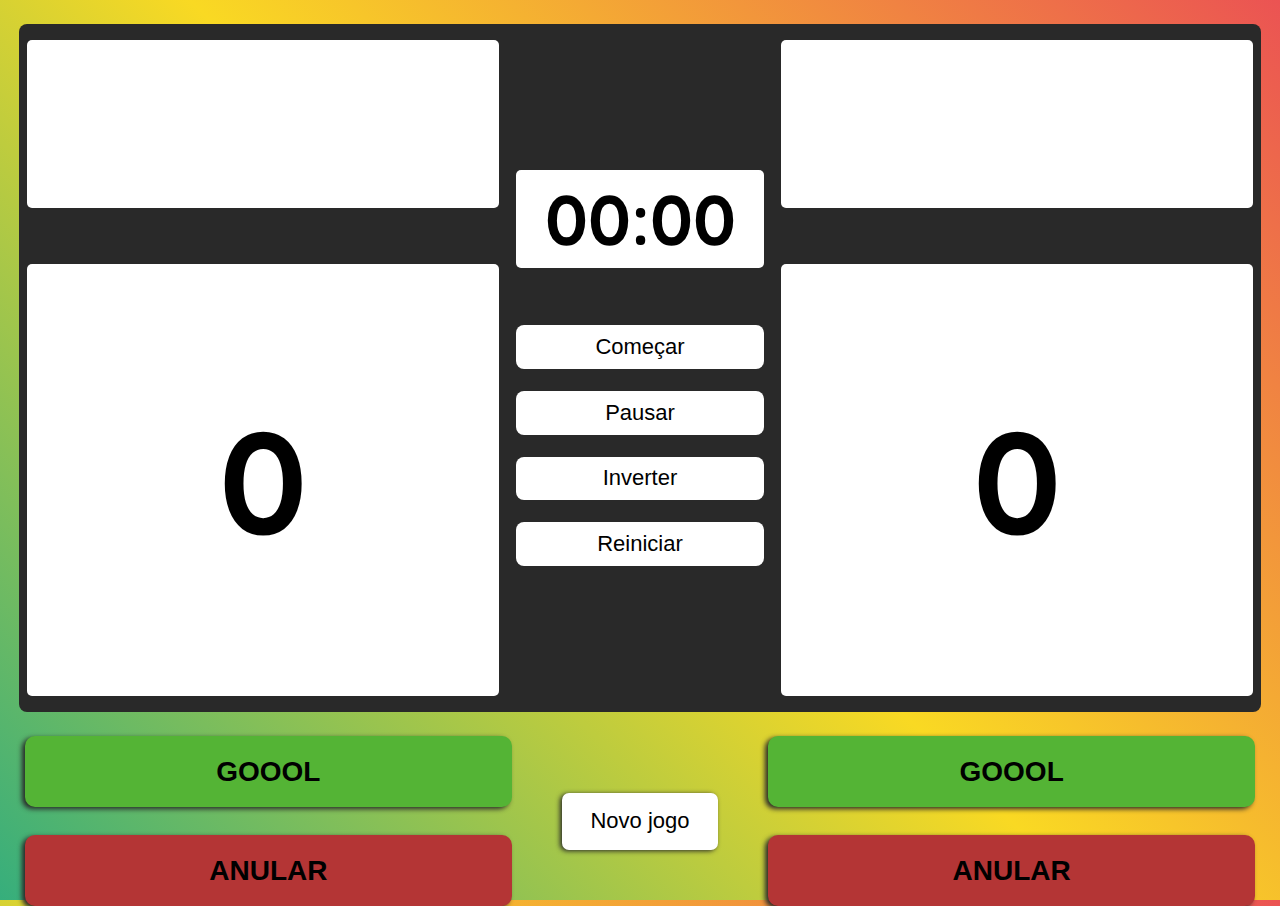
==== page/index.html @ ed821a34 "95%" ====
<!DOCTYPE html>
<html lang="pt-br">

<head>
    <meta charset="UTF-8">
    <meta http-equiv="X-UA-Compatible" content="IE=edge">
    <meta name="viewport" content="width=device-width, initial-scale=1.0">
    <link rel="stylesheet" href="../css/reset.css">
    <link rel="stylesheet" href="../css/placar.css">
    <title>Placar Virtual</title>
</head>

<body>
    <section class="scoreboard">
        <div class="scoreboard__results">

            <div class="scoreboard__team">
                <h1 class="team" id="nameTeam1" data-team1></h1>
                <h4 class="score" id="team1">0</h4>
            </div>


            <div class="scoreboard__time">
                <div class="time" id="time__color">
                    <span id="minutes">00</span>:<span id="seconds">00</span>
                </div>
                <button class="time__button" data-options="start">Começar</button>
                <button class="time__button" data-options="pause">Pausar</button>
                <button class="time__button" data-options="reverse">Inverter</button>
                <button class="time__button" data-options="restart">Reiniciar</button>
            </div>


            <div class="scoreboard__team">
                <h1 class="team" id="nameTeam2" data-team2></h1>
                <h4 class="score" id="team2">0</h4>
            </div>

        </div>
    </section>

    <section class="scoreboard">

        <div class="scoreboard__buttons">
            <div class="scoreboard__team scoreboard__btn">
                <button class="gol" id="btnScoreGoal1" data-goal="team1">GOOOL</button>
                <button class="cancel" id="btnCancelGoal1" data-cancel="team1">ANULAR</button>
            </div>

            <div class="scoreboard__reset">
                <button class="reset__game" data-options="new">Novo jogo</button>
            </div>

            <div class="scoreboard__team scoreboard__btn">
                <button class="gol" id="btnScoreGoal2" data-goal="team2">GOOOL</button>
                <button class="cancel" id="btnCancelGoal2" data-cancel="team2">ANULAR</button>
            </div>
        </div>

    </section>

    <script src="../js/game.js" type="module"></script>
</body>

</html>
---- css/placar.css ----
@import url('https://fonts.googleapis.com/css2?family=Quicksand:wght@400;500;700&display=swap');

:root {
    --font: 'Quicksand';
    --color-box: #FFFFFF;
    --reset: #4B56D2;
    --button-gol: #54B435;
    --button-cancel: #b43535;
    --bg: linear-gradient(45deg, #36AE7C, #F9D923 50%, #EB5353);
    ;
    --black: #292929;
}

body {
    background: var(--bg);
    font-family: var(--font);
    font-weight: 700;
    height: 100vh;
}

.scoreboard {
    display: flex;
    justify-content: space-around;
}

.scoreboard__results {
    background-color: var(--black);
    display: flex;
    align-items: center;
    justify-content: space-around;
    border-radius: 8px;
    width: 97%;
    padding: 1em 0;
    margin-top: 3em;
}

.scoreboard__team {
    display: flex;
    flex-direction: column;
    width: 30%;
}

.scoreboard__time {
    display: flex;
    flex-direction: column;
    width: 20%;
}

.team {
    background-color: var(--color-box);
    font-size: 18px;
    margin-bottom: 1em;
    border-radius: 5px;
    display: flex;
    align-items: center;
    justify-content: center;
    text-align: center;
    height: 3em;
}

.score {
    background-color: var(--color-box);
    font-size: 56px;
    border-radius: 5px;
    height: 3em;
    line-height: 3em;
    text-align: center;
}

.time {
    background-color: var(--color-box);
    text-align: center;
    padding: 0.2em 0.4em;
    margin-bottom: 0.5em;
    border-radius: 5px;
    font-size: 20px;
    font-weight: 700;
}

.time__button {
    background-color: var(--color-box);
    border: none;
    border-radius: 8px;
    margin-top: 1em;
    padding: 0.4em 0.5em;
    font-size: 14px;
}

.scoreboard__buttons {
    display: flex;
    justify-content: space-around;
    width: 100%;
    margin-top: 5em;
}

.scoreboard__reset {
    display: flex;
    align-items: center;
}

.reset__game {
    background-color: var(--color-box);
    font-size: 14px;
    border: none;
    padding: 0.7em 1.3em;
    border-radius: 7px;
    box-shadow: -2px 1px 5px var(--black);
}

.gol {
    background-color: var(--button-gol);
    font-size: 16px;
    font-weight: 700;
    border: none;
    padding: 0.7em 0em;
    border-radius: 10px;
    box-shadow: -3px 2px 5px var(--black);
}

.cancel {
    background-color: var(--button-cancel);
    font-size: 16px;
    font-weight: 700;
    border: none;
    padding: 0.7em 0em;
    border-radius: 10px;
    box-shadow: -3px 2px 5px var(--black);
    margin-top: 1em;
}

@media screen and (min-width:1024px) {

    .scoreboard__results,
    .scoreboard__buttons {
        margin-top: 1.5em;
    }

    .scoreboard__team {
        width: 38%;
    }

    .team {
        font-size: 56px;
    }

    .score {
        font-size: 9em;
    }

    .time {
        font-size: 56px;
    }

    .time__button {
        font-size: 22px;
    }

    .gol {
        font-size: 28px;
    }

    .cancel {
        font-size: 28px;
    }

    .reset__game {
        font-size: 22px;
    }
}

@media screen and (min-width:1240px){
    
    .time {
        font-size: 70px;
    }
}
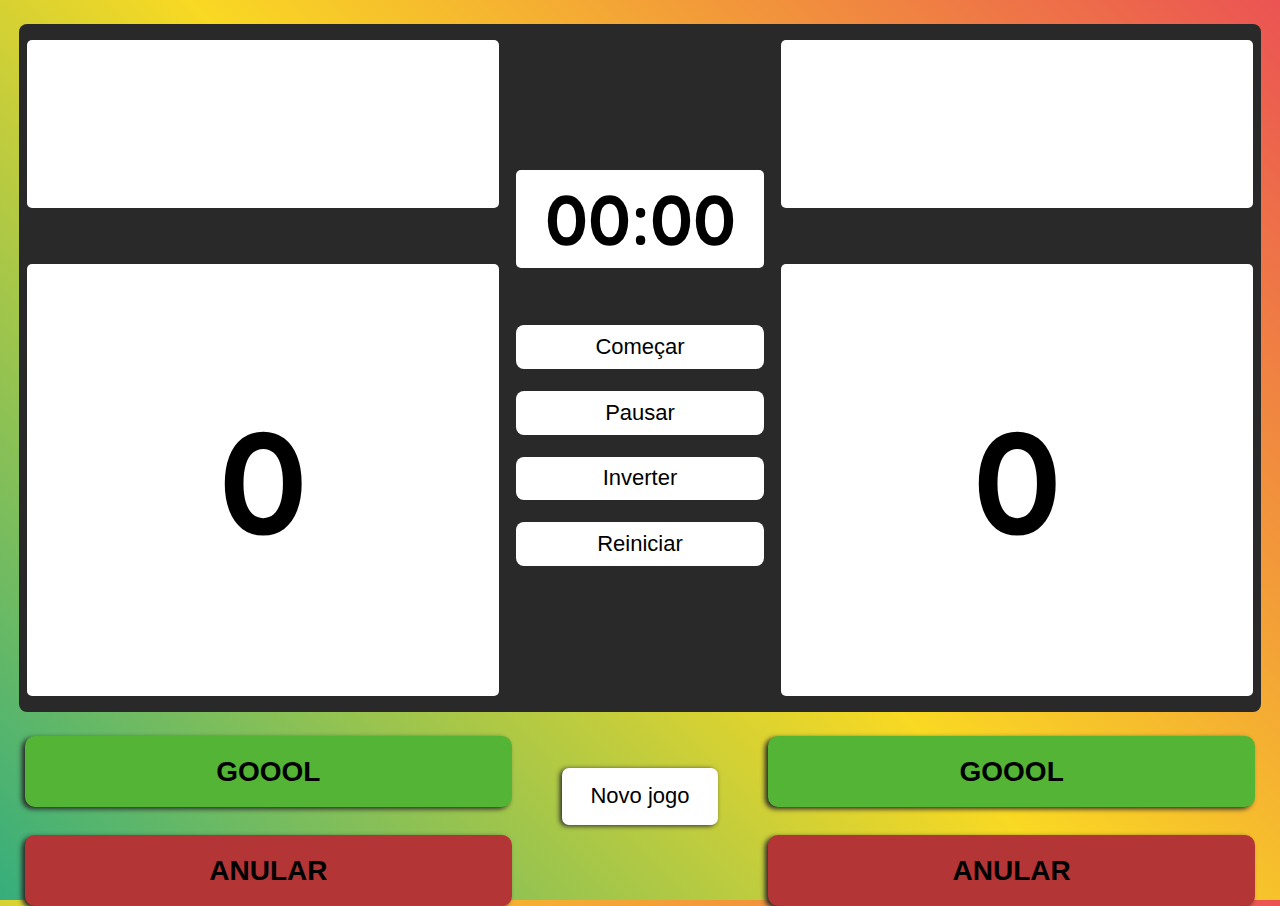
==== commit f9d43f77: "Finished" ====
--- a/page/index.html
+++ b/page/index.html
@@ -7,6 +7,7 @@
     <meta name="viewport" content="width=device-width, initial-scale=1.0">
     <link rel="stylesheet" href="../css/reset.css">
     <link rel="stylesheet" href="../css/placar.css">
+    <link rel="icon" type="image/png" sizes="32x32" href="../images/favicon-32x32.png">
     <title>Placar Virtual</title>
 </head>
 
@@ -26,7 +27,7 @@
                 </div>
                 <button class="time__button" data-options="start">Começar</button>
                 <button class="time__button" data-options="pause">Pausar</button>
-                <button class="time__button" data-options="reverse">Inverter</button>
+                <button class="time__button" id="hide" data-options="reverse">Inverter</button>
                 <button class="time__button" data-options="restart">Reiniciar</button>
             </div>
 
--- a/css/placar.css
+++ b/css/placar.css
@@ -3,7 +3,7 @@
 :root {
     --font: 'Quicksand';
     --color-box: #FFFFFF;
-    --reset: #4B56D2;
+    --hover: #F9D923;
     --button-gol: #54B435;
     --button-cancel: #b43535;
     --bg: linear-gradient(45deg, #36AE7C, #F9D923 50%, #EB5353);
@@ -46,6 +46,7 @@
     width: 20%;
 }
 
+
 .team {
     background-color: var(--color-box);
     font-size: 18px;
@@ -84,7 +85,14 @@
     margin-top: 1em;
     padding: 0.4em 0.5em;
     font-size: 14px;
-}
+    cursor: pointer;
+}
+
+.time__button:hover {
+    background: var(--hover);
+    transition: 0.2s;
+}
+
 
 .scoreboard__buttons {
     display: flex;
@@ -94,8 +102,7 @@
 }
 
 .scoreboard__reset {
-    display: flex;
-    align-items: center;
+    margin: 2em 0;
 }
 
 .reset__game {
@@ -105,6 +112,7 @@
     padding: 0.7em 1.3em;
     border-radius: 7px;
     box-shadow: -2px 1px 5px var(--black);
+    cursor: pointer;
 }
 
 .gol {
@@ -115,6 +123,7 @@
     padding: 0.7em 0em;
     border-radius: 10px;
     box-shadow: -3px 2px 5px var(--black);
+    cursor: pointer;
 }
 
 .cancel {
@@ -126,6 +135,7 @@
     border-radius: 10px;
     box-shadow: -3px 2px 5px var(--black);
     margin-top: 1em;
+    cursor: pointer;
 }
 
 @media screen and (min-width:1024px) {
@@ -166,11 +176,48 @@
     .reset__game {
         font-size: 22px;
     }
-}
-
-@media screen and (min-width:1240px){
-    
+
+    .reset__game:hover {
+        background-color: #0081B4;
+        font-size: 23px;
+        transition: 0.3s;
+    }
+
+    .gol:hover {
+        background: #47e412;
+        transition: 0.3s;
+        font-size: 32px;
+    }
+
+    .cancel:hover {
+        background: #d41515;
+        transition: 0.3s;
+        font-size: 30px;
+    }
+
+}
+
+@media screen and (min-width:1240px) {
+
     .time {
         font-size: 70px;
     }
+
+    .reset__game:hover {
+        background-color: #0081B4;
+        font-size: 24px;
+        transition: 0.3s;
+    }
+
+    .gol:hover {
+        background: #47e412;
+        transition: 0.3s;
+        font-size: 34px;
+    }
+
+    .cancel:hover {
+        background: #d41515;
+        transition: 0.3s;
+        font-size: 30px;
+    }
 }